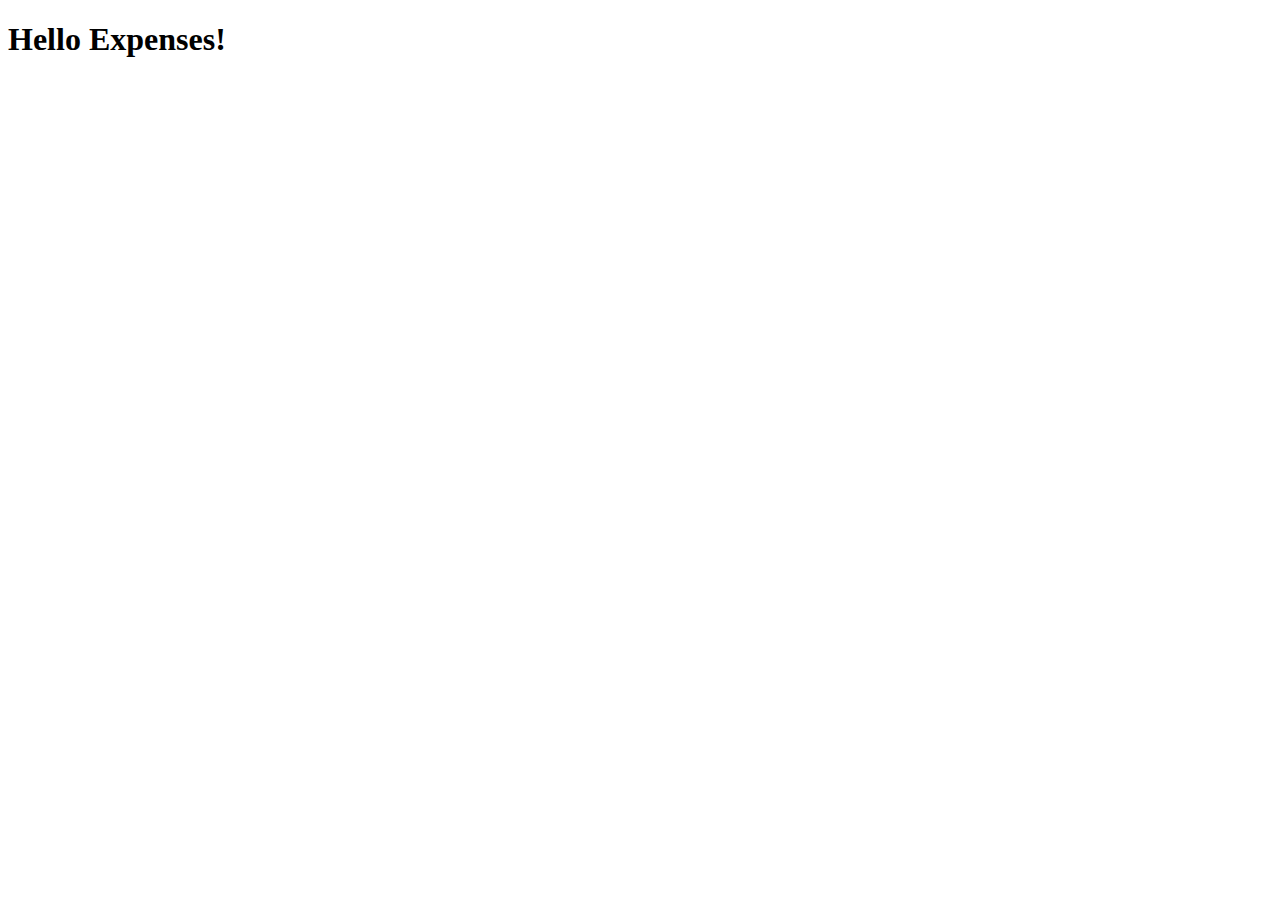
==== expensesPage.html @ 33679b22 "Added new expenses page" ====
<!DOCTYPE html>
<html lang="en">
<head>
    <meta charset="UTF-8">
    <meta name="viewport" content="width=device-width, initial-scale=1.0">
    <title>New Page</title>
</head>
<body>
    <h1>Hello Expenses!</h1>
    
</body>
</html>
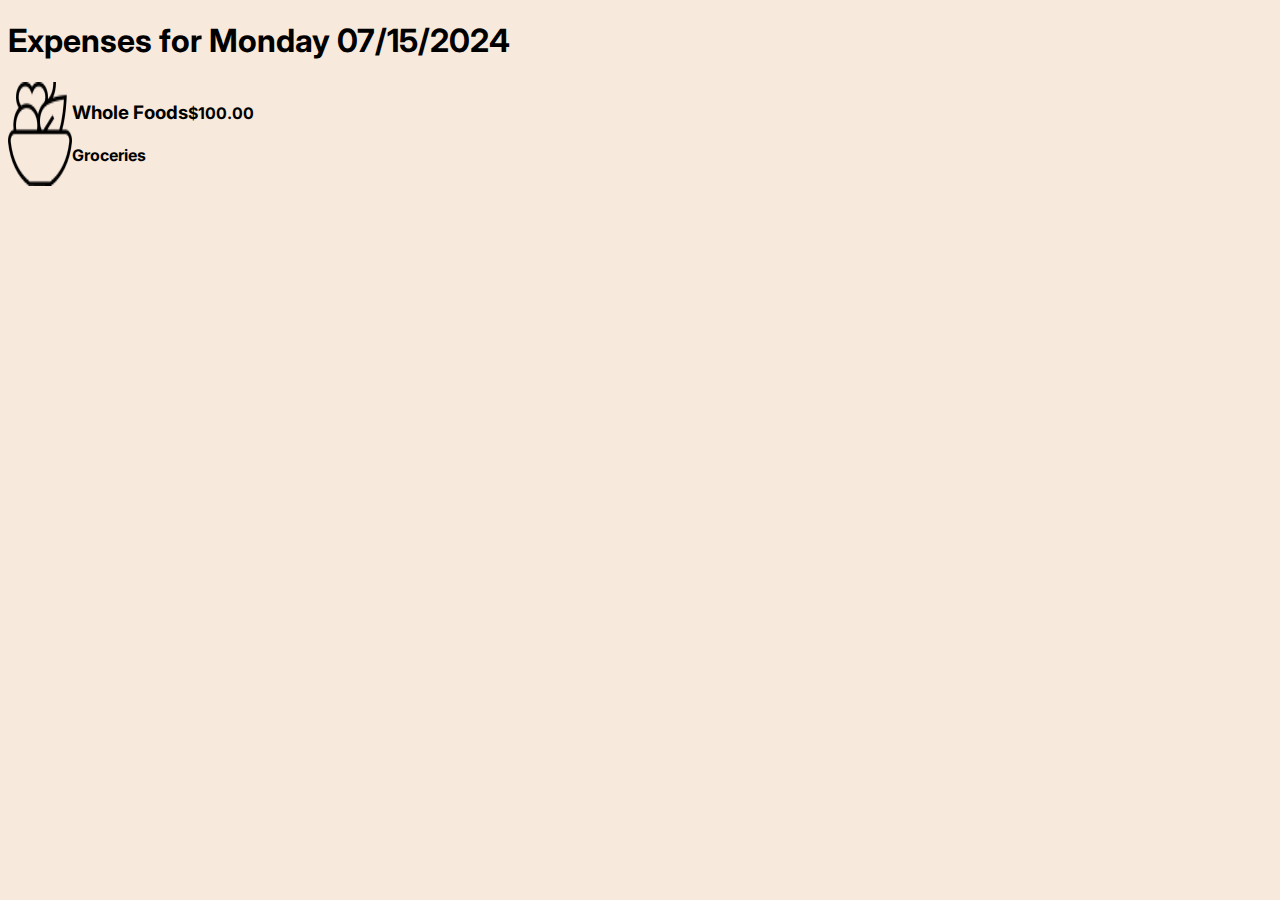
==== commit ead629fb: "updating css" ====
--- a/expensesPage.html
+++ b/expensesPage.html
@@ -3,10 +3,29 @@
 <head>
     <meta charset="UTF-8">
     <meta name="viewport" content="width=device-width, initial-scale=1.0">
+    <link rel="preconnect" href="https://fonts.googleapis.com">
+    <link rel="preconnect" href="https://fonts.gstatic.com" crossorigin>
+   <link href="https://fonts.googleapis.com/css2?family=Inter:wght@100..900&display=swap" rel="stylesheet">
+    <link rel="stylesheet" href="expenses.css">
+
     <title>New Page</title>
 </head>
 <body>
-    <h1>Hello Expenses!</h1>
+    <div class="total">
+
+    <h1>Expenses for Monday 07/15/2024</h1>
+
+</div> 
+
+<div class="expense-bar"> 
+    <img src="salad.png"> 
+    <div class="expense-detail">
+        <h3 class="expense-title">Whole Foods</h3>
+        <h4 class="expense-detail">Groceries</h4> 
+    </div>
+    <h4 class="expense-amount">$100.00</h4>
+
+</div>
     
 </body>
 </html>--- a/expenses.css
+++ b/expenses.css
@@ -0,0 +1,9 @@
+body{ 
+    background-color: #F7E9DC;
+    font-family: "Inter", sans-serif;
+}
+
+.expense-bar{
+    display: flex;
+}
+
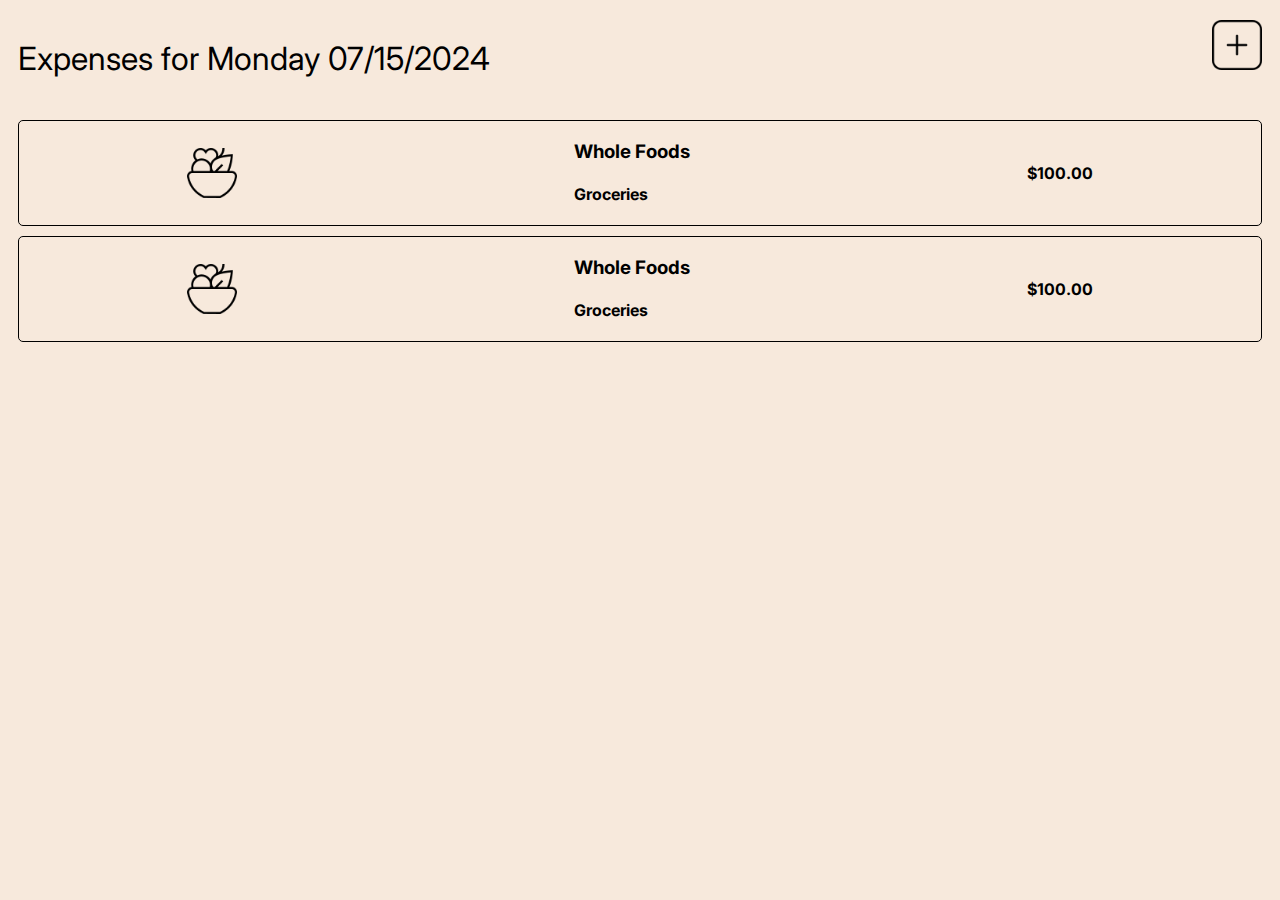
==== commit 1a4b8d12: "updating css and adding db" ====
--- a/expensesPage.html
+++ b/expensesPage.html
@@ -14,8 +14,19 @@
     <div class="total">
 
     <h1>Expenses for Monday 07/15/2024</h1>
+    <img src="square-plus.png" alt="Add Button">
 
 </div> 
+
+<div class="expense-bar"> 
+    <img src="salad.png"> 
+    <div class="expense-detail">
+        <h3 class="expense-title">Whole Foods</h3>
+        <h4 class="expense-detail">Groceries</h4> 
+    </div>
+    <h4 class="expense-amount">$100.00</h4>
+
+</div>
 
 <div class="expense-bar"> 
     <img src="salad.png"> 
--- a/expenses.css
+++ b/expenses.css
@@ -1,9 +1,28 @@
 body{ 
+
     background-color: #F7E9DC;
     font-family: "Inter", sans-serif;
 }
 
+.total{ 
+    display: flex;
+    padding: 10px;
+    justify-content: space-between; 
+    align-items: baseline;
+}
+h1{ 
+    font-weight: normal;
+}
 .expense-bar{
+    border: solid black 1px;
     display: flex;
+    justify-content: space-around;
+    border-radius: 5px;
+    align-items: center;
+    margin: 10px;
 }
 
+img{ 
+    width: 50px;
+    height: 50px;
+}
